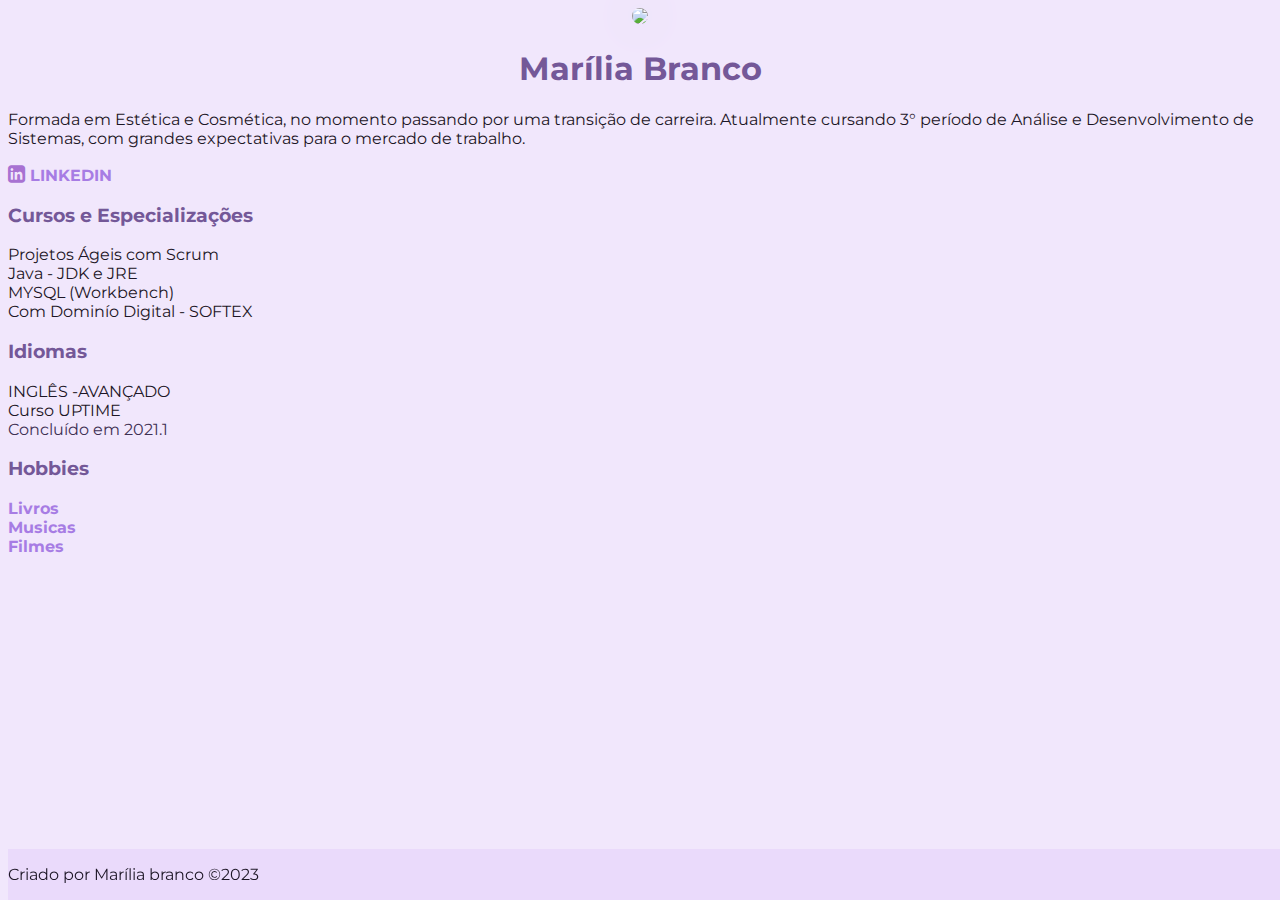
==== index.html @ 49f079f2 "Add files via upload" ====
<!DOCTYPE html>
<html lang="pt-br">

<head>
    <meta charset="UTF-8">
    <meta http-equiv="X-UA-Compatible" content="IE=edge">
    <meta name="viewport" content="width=device-width, initial-scale=1.0">
    <title>Site Marília</title>
    <link rel="preconnect" href="https://fonts.googleapis.com">
    <link rel="preconnect" href="https://fonts.gstatic.com" crossorigin>
    <link href="https://fonts.googleapis.com/css2?family=Montserrat:wght@100;400;600&display=swap" rel="stylesheet">

    <link rel="stylesheet" href="style.css">
    <link rel="stylesheet" href="https://cdnjs.cloudflare.com/ajax/libs/font-awesome/4.7.0/css/font-awesome.min.css">
</head>
<body>
    <header> 
        <center>
        <img id="profile" src="img/foto.jpeg" width="300">
        <h1>Marília Branco</h1>
        </center>
    </header>

    <main>
        
        <p>Formada em Estética e Cosmética, no momento passando por uma transição de carreira.
            Atualmente cursando 3° período de Análise e Desenvolvimento de Sistemas, com grandes expectativas para o mercado de trabalho.  </p>
        <a href="https://www.linkedin.com/in/mar%C3%ADlia-branco-582975193/"><i class="fa fa-linkedin-square" style="font-size:20px;color:#a872d2"></i> LINKEDIN</a>
        
        <h3>Cursos e Especializações</h3>
        
        <li> Projetos Ágeis com Scrum</li>
        <li> Java - JDK e JRE</li>
        <li> MYSQL (Workbench)</li>
        <li> Com Dominío Digital - SOFTEX</li>

        <h3>Idiomas</h3>
        <p>
            INGLÊS -AVANÇADO <br/>
            Curso UPTIME <br/>
            <span style='color:#403053;'>Concluído em 2021.1</span>
        </p>

        <h3>Hobbies</h3>
        <li> <a href="leituras.html" target="_blank">Livros</a> </li>
        <li> <a href="musicas.html" target="_blank">Musicas</a> </li>
        <li> <a href="filmes.html" target="_blank">Filmes</a> </li>

        
    </main>
    

    <footer>
        <p>Criado por Marília branco ©2023</p>
    </footer>

</body>
</html>
---- style.css ----
body{
    font-family: 'Montserrat', sans-serif;
    background-color: #e7d6fa95 ;
    color: #1d1626;
}

#profile{
    border-radius: 50%;
    box-shadow: 0px 0px 50px #d8d3dc;
}

h1{
    color: #745898;
    font-weight: bold;
}

h3{
    color: #745898;
    font-weight: bold;
}

a{
    text-decoration: none;
    color: #a77ce4;
    font-weight: bold;
}

a:hover {
    color: #e51fff;
}

footer{
    position: fixed;
    bottom: 0;
    width: 100%;
    background-color: #e7d6fac0;
}
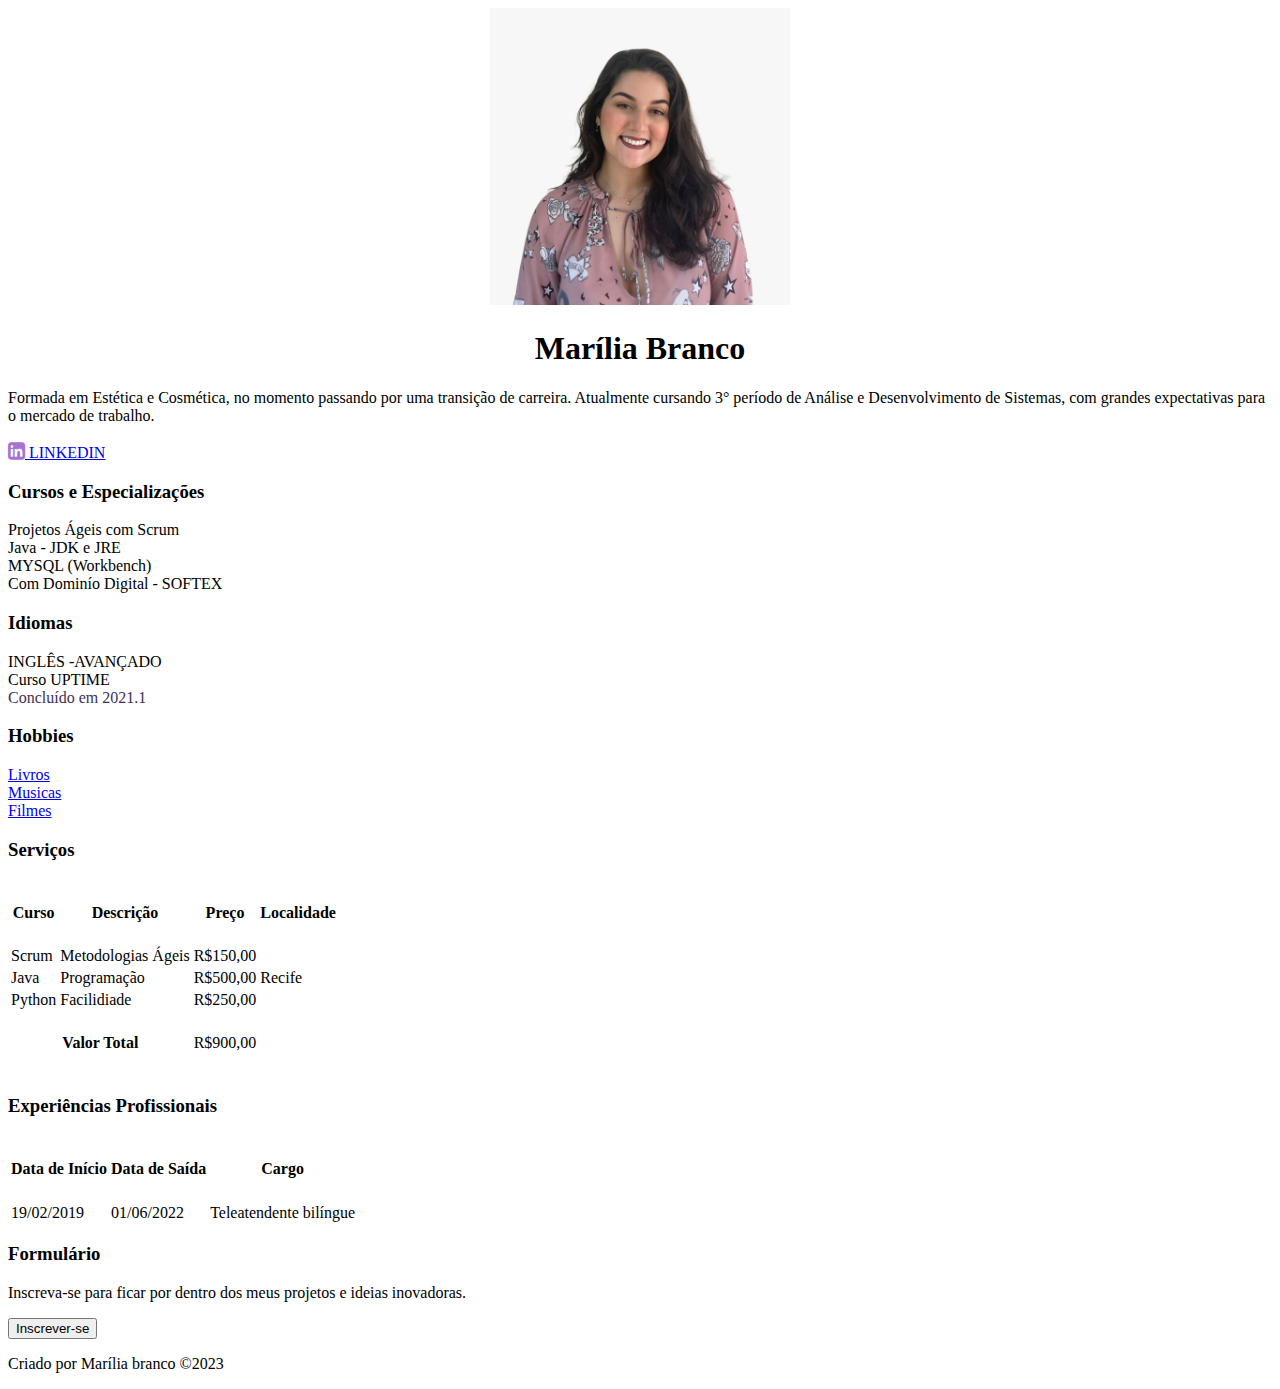
==== commit 60e28e09: "Update pages/" ====
--- a/index.html
+++ b/index.html
@@ -10,45 +10,127 @@
     <link rel="preconnect" href="https://fonts.gstatic.com" crossorigin>
     <link href="https://fonts.googleapis.com/css2?family=Montserrat:wght@100;400;600&display=swap" rel="stylesheet">
 
-    <link rel="stylesheet" href="style.css">
+    <!--Caso queira alterar algo especificamente somente em uma página, 
+        é mais indicado abrir uma tag<style> na própria página, do que levar ao arwuivo css -->
+    <link rel="stylesheet" href="css/style.css">
     <link rel="stylesheet" href="https://cdnjs.cloudflare.com/ajax/libs/font-awesome/4.7.0/css/font-awesome.min.css">
 </head>
+
 <body>
-    <header> 
+
+    <header>
         <center>
-        <img id="profile" src="img/foto.jpeg" width="300">
-        <h1>Marília Branco</h1>
+            <img id="profile" src="img/foto.jpeg" width="300">
+            <h1>Marília Branco</h1>
         </center>
+           
     </header>
 
     <main>
-        
+
         <p>Formada em Estética e Cosmética, no momento passando por uma transição de carreira.
-            Atualmente cursando 3° período de Análise e Desenvolvimento de Sistemas, com grandes expectativas para o mercado de trabalho.  </p>
-        <a href="https://www.linkedin.com/in/mar%C3%ADlia-branco-582975193/"><i class="fa fa-linkedin-square" style="font-size:20px;color:#a872d2"></i> LINKEDIN</a>
-        
+            Atualmente cursando 3° período de Análise e Desenvolvimento de Sistemas, com grandes expectativas para o
+            mercado de trabalho. </p>
+        <a href="https://www.linkedin.com/in/mar%C3%ADlia-branco-582975193/"><i class="fa fa-linkedin-square"
+                style="font-size:20px;color:#a872d2"></i> LINKEDIN</a>
+
         <h3>Cursos e Especializações</h3>
-        
-        <li> Projetos Ágeis com Scrum</li>
-        <li> Java - JDK e JRE</li>
-        <li> MYSQL (Workbench)</li>
-        <li> Com Dominío Digital - SOFTEX</li>
+
+
+    <li> Projetos Ágeis com Scrum</li>
+    <li> Java - JDK e JRE</li>
+    <li> MYSQL (Workbench)</li>
+    <li> Com Dominío Digital - SOFTEX</li>
 
         <h3>Idiomas</h3>
         <p>
-            INGLÊS -AVANÇADO <br/>
-            Curso UPTIME <br/>
+            INGLÊS -AVANÇADO <br />
+            Curso UPTIME <br />
             <span style='color:#403053;'>Concluído em 2021.1</span>
         </p>
 
         <h3>Hobbies</h3>
         <li> <a href="leituras.html" target="_blank">Livros</a> </li>
         <li> <a href="musicas.html" target="_blank">Musicas</a> </li>
-        <li> <a href="filmes.html" target="_blank">Filmes</a> </li>
+        <li> <a href="filmes.html" target="_blank">Filmes</a></li>
 
-        
+
     </main>
-    
+
+    <div class="borda">
+        <table>
+            <thead>
+                <h3>Serviços</h3>
+            <tr>
+                <th> <h4>Curso</h4></th>
+                <th> <h4>Descrição</h4> </th>
+                <th> <h4>Preço</h4> </th>
+                <th> <h4>Localidade</h4></th>
+
+            </tr>
+            </thead>
+            
+            <tbody>
+            <tr>
+                <td> Scrum</td>
+                <td> Metodologias Ágeis </td>
+                <td> R$150,00 </td>
+                <td rowspan="3">Recife</td>
+                    
+            </tr>
+
+            <tr>
+                <td> Java</td>
+                <td> Programação </td>
+                <td> R$500,00 </td>
+            </tr>
+
+            <tr>
+                <td> Python</td>
+                <td> Facilidiade </td>
+                <td> R$250,00 </td>
+            </tr>
+
+            </tbody>
+            <tfoot>
+                <tr>
+                <th colspan="2">
+                <h4>Valor Total</h4>
+                </th>
+                <td>R$900,00</td>
+            
+            </tr></tfoot>
+        </table>
+
+        <table>
+            <thead>
+                <h3>Experiências Profissionais</h3>
+                <tr>
+                    <th><h4>Data de Início</h4></th>
+                    <th><h4>Data de Saída</h4></th>
+                    <th><h4>Cargo</h4></th>
+                </tr>
+
+            </thead>
+
+            <tbody>
+                <tr>
+                    <td>19/02/2019</td>
+                    <td>01/06/2022</td>
+                    <td>Teleatendente bilíngue</td>
+
+                </tr>
+
+            </tbody>
+
+        </table>
+    </div>
+
+    <h3>Formulário</h3>
+
+    <p>Inscreva-se para ficar por dentro dos meus projetos e ideias inovadoras.</p>
+
+    <a href="formularios.html" target="_blank" ></a> <button class="button"> Inscrever-se </button> </a>
 
     <footer>
         <p>Criado por Marília branco ©2023</p>
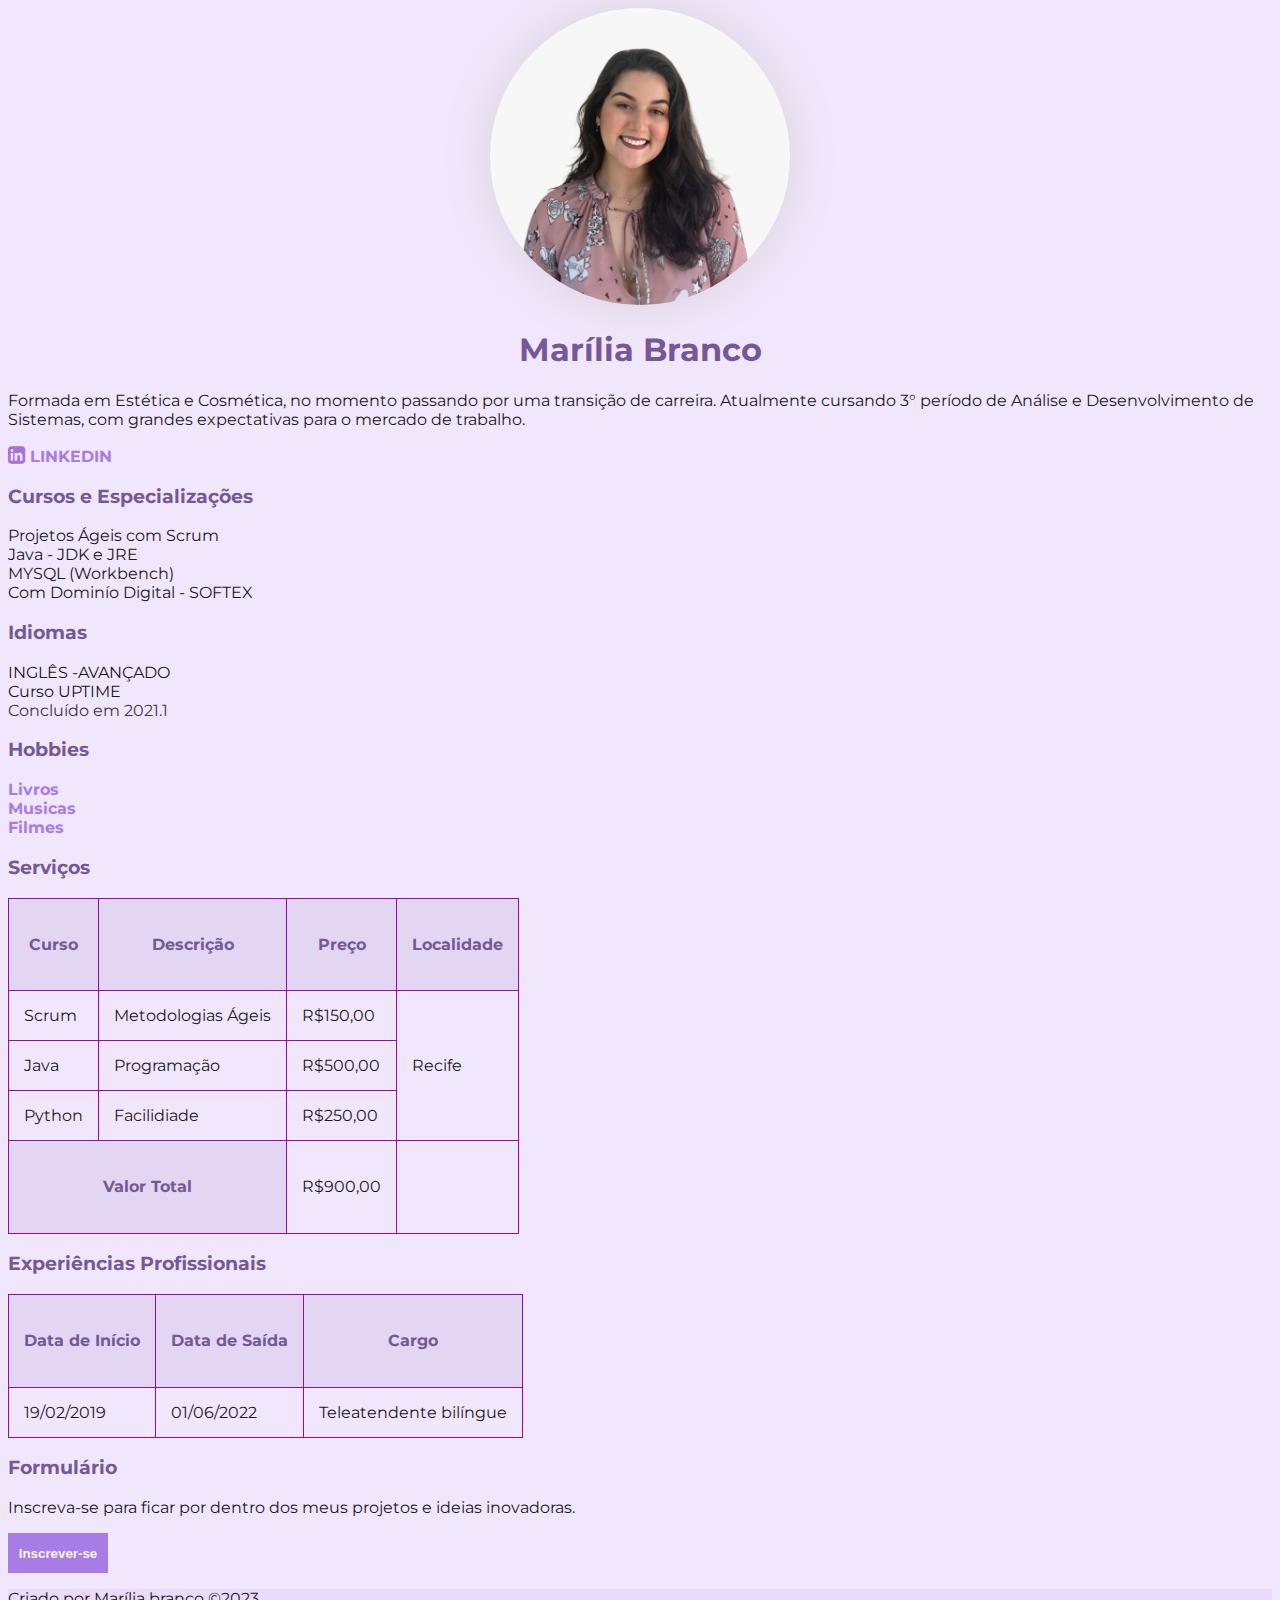
==== commit 0fd9d799: "Update pages/" ====
--- a/index.html
+++ b/index.html
@@ -12,7 +12,7 @@
 
     <!--Caso queira alterar algo especificamente somente em uma página, 
         é mais indicado abrir uma tag<style> na própria página, do que levar ao arwuivo css -->
-    <link rel="stylesheet" href="css/style.css">
+    <link rel="stylesheet" href="style.css">
     <link rel="stylesheet" href="https://cdnjs.cloudflare.com/ajax/libs/font-awesome/4.7.0/css/font-awesome.min.css">
 </head>
 
--- a/style.css
+++ b/style.css
@@ -0,0 +1,77 @@
+body{
+    font-family: 'Montserrat', sans-serif;
+    background-color: #e7d6fa95 ;
+    color: #1d1626;
+}
+
+#profile{
+    border-radius: 50%;
+    box-shadow: 0px 0px 50px #d8d3dc;
+}
+
+h1{
+    color: #745898;
+    font-weight: bold;
+}
+
+h3{
+    color: #745898;
+    font-weight: bold;
+}
+
+h4{
+    color: #745898;
+        font-weight: bold;
+
+}
+
+a{
+    text-decoration: none;
+    color: #a77ce4;
+    font-weight: bold;
+}
+
+a:hover {
+    color: #e51fff;
+}
+
+footer{
+    bottom: 0;
+    width: 100%;
+    background-color: #e7d6fac0;
+}
+
+.borda table,th,td {
+    border: 1px solid #9a07ad;
+    border-collapse: collapse;
+    padding: 15px;
+
+}
+
+ th {
+     background-color: #dacaed95;
+ }
+
+ table{
+    border: none;
+ }
+
+.flex{
+    display: flex;
+    flex-direction: row;
+    text-align: center;
+    align-items: center;
+}
+
+.button{
+    border: none;
+    background:#a77ce4;
+    color: #f9f9f9;
+    font-weight: bold;
+    height: 40px;
+    width: 100px;
+}
+.button:hover {
+    background: #f9f9f9;
+    color: #a77ce4;
+}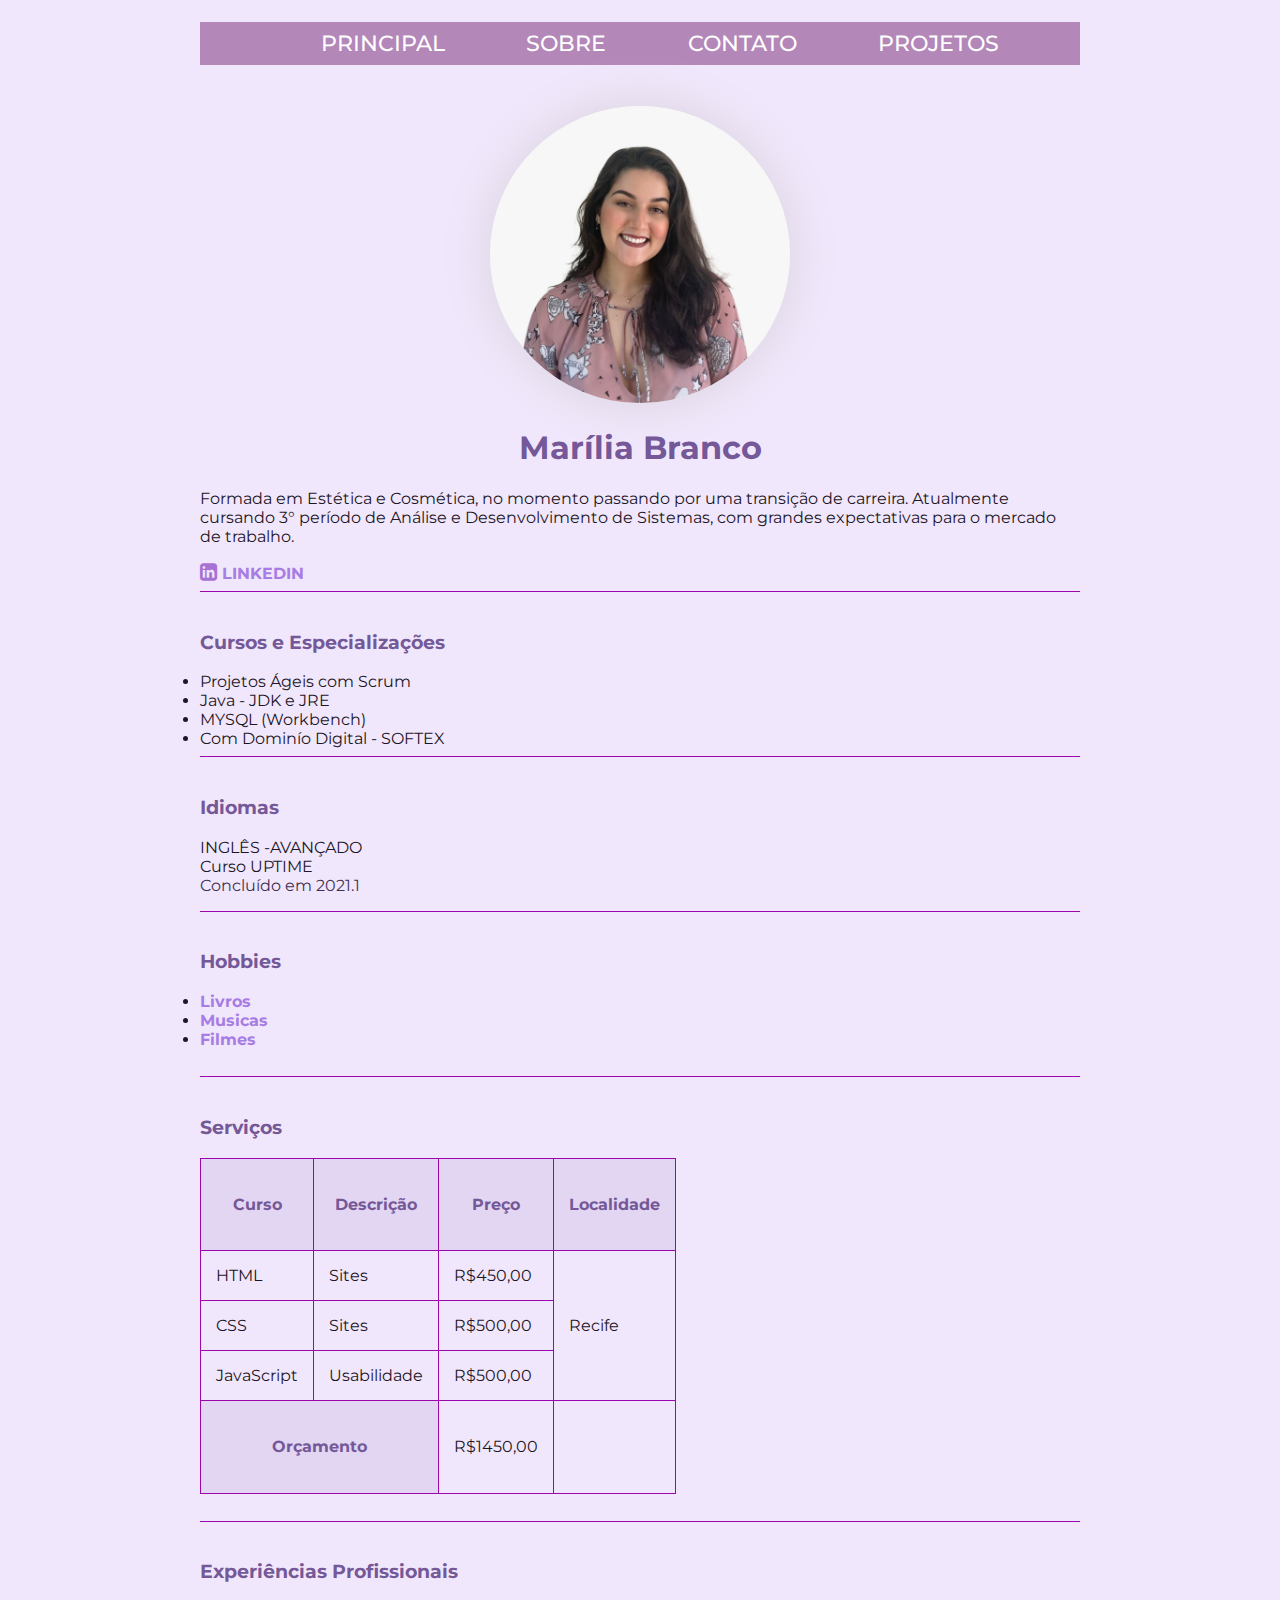
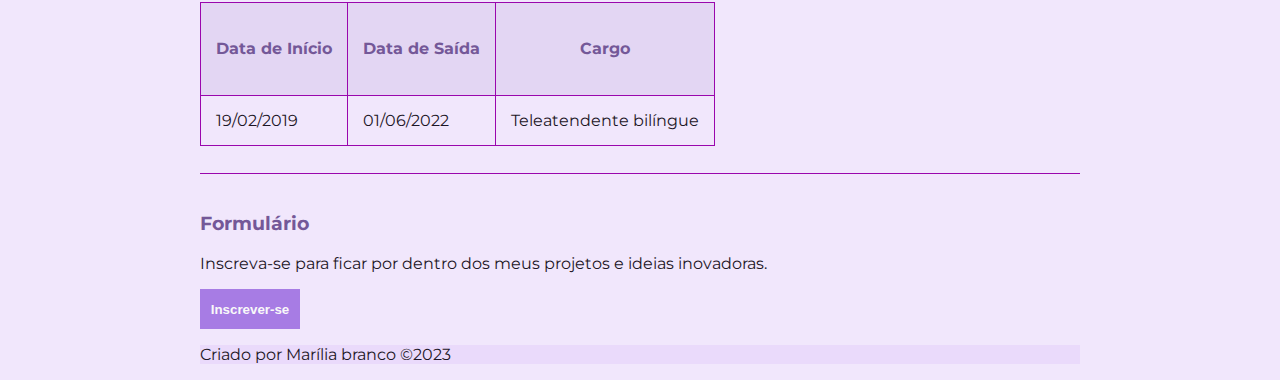
==== commit 0bac372b: "Update pages/" ====
--- a/index.html
+++ b/index.html
@@ -1,7 +1,7 @@
 <!DOCTYPE html>
 <html lang="pt-br">
 
-<head>
+<head>    
     <meta charset="UTF-8">
     <meta http-equiv="X-UA-Compatible" content="IE=edge">
     <meta name="viewport" content="width=device-width, initial-scale=1.0">
@@ -14,16 +14,37 @@
         é mais indicado abrir uma tag<style> na própria página, do que levar ao arwuivo css -->
     <link rel="stylesheet" href="style.css">
     <link rel="stylesheet" href="https://cdnjs.cloudflare.com/ajax/libs/font-awesome/4.7.0/css/font-awesome.min.css">
+
+
 </head>
 
 <body>
+
+<nav class="navbar">
+    <ul class="elementos">
+        <li class="nav-el"</a>PRINCIPAL </li>
+        <li class="nav-el">SOBRE</li>
+        <li class="nav-el">CONTATO</li>
+        <li class="nav-el">PROJETOS</li>
+    </ul>
+</nav>
+<script src="script.js"></script>
+
+<div class="botao">
+    <div class="linhas">
+        <div class="span"></div>
+        <div class="span"></div>
+        <div class="span"></div>
+    </div>
+</div><br>
+
 
     <header>
         <center>
             <img id="profile" src="img/foto.jpeg" width="300">
             <h1>Marília Branco</h1>
         </center>
-           
+    
     </header>
 
     <main>
@@ -33,7 +54,7 @@
             mercado de trabalho. </p>
         <a href="https://www.linkedin.com/in/mar%C3%ADlia-branco-582975193/"><i class="fa fa-linkedin-square"
                 style="font-size:20px;color:#a872d2"></i> LINKEDIN</a>
-
+        <hr>  
         <h3>Cursos e Especializações</h3>
 
 
@@ -41,6 +62,7 @@
     <li> Java - JDK e JRE</li>
     <li> MYSQL (Workbench)</li>
     <li> Com Dominío Digital - SOFTEX</li>
+            <hr>
 
         <h3>Idiomas</h3>
         <p>
@@ -48,12 +70,13 @@
             Curso UPTIME <br />
             <span style='color:#403053;'>Concluído em 2021.1</span>
         </p>
+        <hr>
 
         <h3>Hobbies</h3>
         <li> <a href="leituras.html" target="_blank">Livros</a> </li>
         <li> <a href="musicas.html" target="_blank">Musicas</a> </li>
         <li> <a href="filmes.html" target="_blank">Filmes</a></li>
-
+        <br><hr>
 
     </main>
 
@@ -72,35 +95,36 @@
             
             <tbody>
             <tr>
-                <td> Scrum</td>
-                <td> Metodologias Ágeis </td>
-                <td> R$150,00 </td>
+                <td> HTML</td>
+                <td> Sites </td>
+                <td> R$450,00 </td>
                 <td rowspan="3">Recife</td>
                     
             </tr>
 
             <tr>
-                <td> Java</td>
-                <td> Programação </td>
+                <td> CSS</td>
+                <td> Sites </td>
                 <td> R$500,00 </td>
             </tr>
 
             <tr>
-                <td> Python</td>
-                <td> Facilidiade </td>
-                <td> R$250,00 </td>
+                <td> JavaScript</td>
+                <td> Usabilidade </td>
+                <td> R$500,00 </td>
             </tr>
 
             </tbody>
             <tfoot>
                 <tr>
                 <th colspan="2">
-                <h4>Valor Total</h4>
+                <h4>Orçamento </h4>
                 </th>
-                <td>R$900,00</td>
+                <td>R$1450,00</td>
             
             </tr></tfoot>
-        </table>
+            
+        </table><br><hr>
 
         <table>
             <thead>
@@ -123,14 +147,14 @@
 
             </tbody>
 
-        </table>
+        </table><br><hr>
     </div>
 
-    <h3>Formulário</h3>
+        <h3>Formulário</h3>
 
-    <p>Inscreva-se para ficar por dentro dos meus projetos e ideias inovadoras.</p>
+        <p>Inscreva-se para ficar por dentro dos meus projetos e ideias inovadoras.</p>
 
-    <a href="formularios.html" target="_blank" ></a> <button class="button"> Inscrever-se </button> </a>
+    <a href="formularios.html" target="_blank" > <button class="button"> Inscrever-se </button></a>
 
     <footer>
         <p>Criado por Marília branco ©2023</p>
--- a/style.css
+++ b/style.css
@@ -1,7 +1,13 @@
+@import url('https://fonts.googleapis.com/css2?family=Montserrat:wght@100;400;600&display=swap');
+/*{ utilizada para zerar as mergens da página e você estilizar do zero
+    margin: 0px;
+    padding: 0px;
+}*/
 body{
     font-family: 'Montserrat', sans-serif;
     background-color: #e7d6fa95 ;
     color: #1d1626;
+    margin: auto 200px;
 }
 
 #profile{
@@ -74,4 +80,44 @@
 .button:hover {
     background: #f9f9f9;
     color: #a77ce4;
+}
+
+hr{
+    border-style: solid; ;
+    border-color: #9a07ad;
+    border-width: 1px 0px 0px 0px;
+    height: 20px;
+}
+
+
+
+.elementos {
+    display: flex;
+    justify-content: space-evenly;
+    list-style: none;
+    padding-top: 8px;
+    padding-bottom: 8px;
+    color: rgb(255, 255, 255);
+    font-weight: 500;
+    font-size: 22px;
+    font-family: 'Montserrat',sans-serif;
+    background-color: #b487b9;
+    transition: 0.5s cubic-bezier(0.075, 0.82, 0.165, 1);
+}
+
+.linhas {
+    cursor: pointer;
+}
+
+.span {
+    width: 30px;
+    height: 4px;
+    background-color: rgb(97, 58, 107);
+    margin-bottom: 5px;
+    border-radius: 2px;
+    transition: 0.5s cubic-bezier(0.23, 1, 0.320, 1);
+}
+
+.botao {
+    display: none;
 }